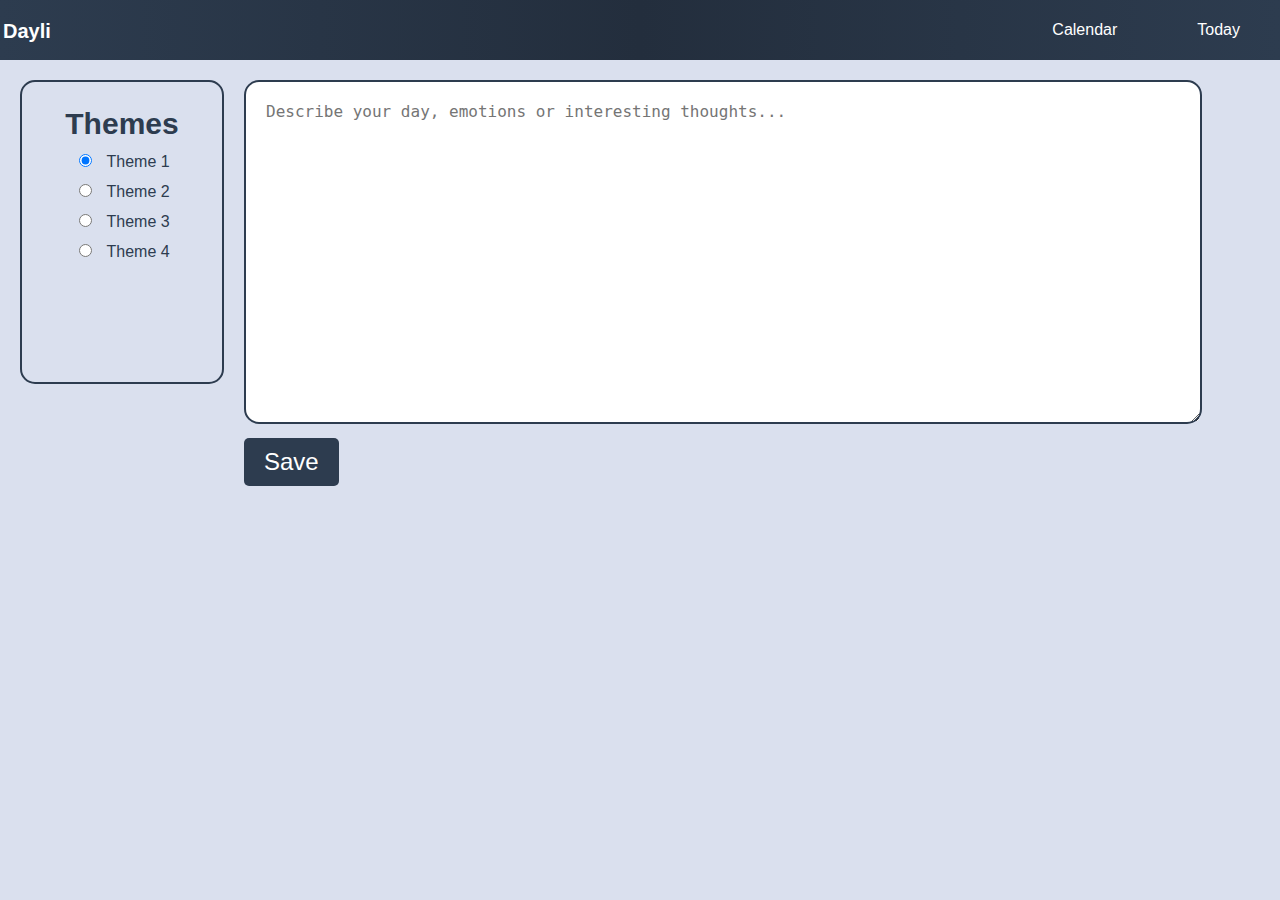
==== index.html @ 431d7ce7 "added" ====
<!DOCTYPE html>
<html lang="en" class="theme1">
<head>
    <meta charset="UTF-8">
    <title>DayLi</title>
    <link rel="stylesheet" href="adds/css/texting.css">
    <script src="adds/js/today.js"></script>
</head>
<body>
    <div class="navbar">
        <div class="navbar_logo">
            <img id="logo" alt="">
            <p>Dayli</p>
        </div>
        <div class="navbar_func-links">
            <a href="calendar.html">Calendar</a>
            <a href="index.html">Today</a>
        </div>
        
    </div>
    <div class="container">
        <div class="sidebar">
            <h2>Themes</h2>
            <div class="theme-option">
                <input type="radio" name="theme" id="theme1" checked>
                <label for="theme1">Theme 1</label>
            </div>
            <div class="theme-option">
                <input type="radio" name="theme" id="theme2">
                <label for="theme2">Theme 2</label>
            </div>
            <div class="theme-option">
                <input type="radio" name="theme" id="theme3">
                <label for="theme3">Theme 3</label>
            </div>
            <div class="theme-option">
                <input type="radio" name="theme" id="theme4">
                <label for="theme4">Theme 4</label>
            </div>
        </div>

        <div class="main-content">
            <textarea class="input-area" placeholder="Describe your day, emotions or interesting thoughts..."></textarea>
            <button class="saveButton" id="savePost">Save</button>
        </div>
    </div>
</body>
</html>
---- adds/css/texting.css ----
.theme1{
    --background-color: rgb(218, 224, 238);
    --text-color: #2d3c4f;
    --input-backgroud-color: white;
    --border-button-color: #2d3c4f;
    --darker-backgroud-color:#232e3d;
}

.theme2{
    --background-color: rgb(211, 252, 179);
    --text-color: #31553a;
    --input-backgroud-color: rgb(175, 237, 191);
    --border-button-color: #466c53;
    --darker-backgroud-color:#274440;
}

.theme3{
    --background-color: rgb(214, 176, 231);
    --text-color: #3c0c22;
    --input-backgroud-color: rgb(217, 184, 184);
    --border-button-color: #6b2a76;
    --darker-backgroud-color:#240e20;
}

.theme4{
    --background-color: rgb(48, 54, 67);
    --text-color: #cedcee;
    --input-backgroud-color: rgb(228, 233, 239);
    --border-button-color: #9faec3;
    --darker-backgroud-color:#9fb1ca;
}

body {
    font-family:'Lucida Sans', 'Lucida Sans Regular', 'Lucida Grande', 'Lucida Sans Unicode', Geneva, Verdana, sans-serif;
    margin: 0;
    padding: 0;
    background-color: var(--background-color);
}

.container {
    display: flex;
    padding: 20px;
}

.sidebar {
    display: flex;
    flex-direction: column;
    align-items: center;
    width: 200px;
    height: 300px;
    margin-right: 20px;
    color: var(--text-color);
    background-color: ;
    border: solid 2px;
    border-color: var(--border-button-color);
    border-radius: 15px;
}

.sidebar h2 {
    font-size: 30px;
    margin-bottom: 10px;
}

.theme-option {
    margin-bottom: 10px;
}

.theme-option input {
    margin-right: 10px;
}

.main-content {
    flex: 1;
}

.input-area {
    width: 90%;
    height: 300px;
    padding: 20px;
    margin-bottom: 10px;
    font-size: 16px;
    border: solid 2px;
    border-color: var(--border-button-color);
    border-radius: 15px;
}

.input-photo {
    width: 100%;
    padding: 10px;
    margin-bottom: 20px;
    font-size: 16px;
}

button {
    border-radius: 5px;
    background-color: var(--border-button-color);
    color: var(--input-backgroud-color);
    border: none;
    padding: 10px 20px;
    cursor: pointer;
    font-size: 24px;
}

button:hover{
    background-color: var(--darker-backgroud-color);
}
body {
    font-family: Arial, sans-serif;
    margin: 0;
    padding: 0;
    box-sizing: border-box;
}

.navbar {
    background: linear-gradient(to right, var(--border-button-color), var(--darker-backgroud-color), var(--border-button-color));
    background-size: cover;
    background-repeat: no-repeat;
    overflow: hidden;
    text-align: center;
    display: flex;
    height: 60px;
    justify-content: space-between;
}

.navbar a {
    display: inline-block;
    color: rgb(255, 255, 255);
    text-align: center;
    padding: 40px;
    text-decoration: none;

}

.navbar a:hover {
    background-color: #e4dfea;
    color: black;
}

.container {
    padding: 20px;
}

.container_request {
    margin-top: 20px;
}

    .container_request input {
        width: 200px;
        height: 40px;
    }

.container_requestr button {
    height: 40px;
    width: 50px;
}

.navbar_profile {
    display: inline-flex;
    flex-direction: row;
    text-align: center;
    align-items: center;
    font-family: Arial, sans-serif;
    margin-right: 20px;
}

    .navbar_profile p {
        padding: 2px;
        font-size: 20px;
        color: white
    }

.photo {
    background-image: url("https://i.pinimg.com/originals/1f/28/c6/1f28c68d2c35f389966b5a363b992d06.png");
    background-position: center;
    background-size: cover;
    width: 50px;
    height: 50px;
    border-radius: 150%;
    margin-left: 4px;
}

img {
    height: 50px;
}

.navbar_func-links {
    display: flex;
    flex-direction: row;
    text-align: center;
    align-items: center;
}

.navbar_logo {
    display: flex;
    flex-direction: row;
}

    .navbar_logo p {
        font-size: 20px;
        font-family: Verdana, Geneva, Tahoma, sans-serif;
        font-weight: bold;
        color: white;
        margin-left: 3px;
    }
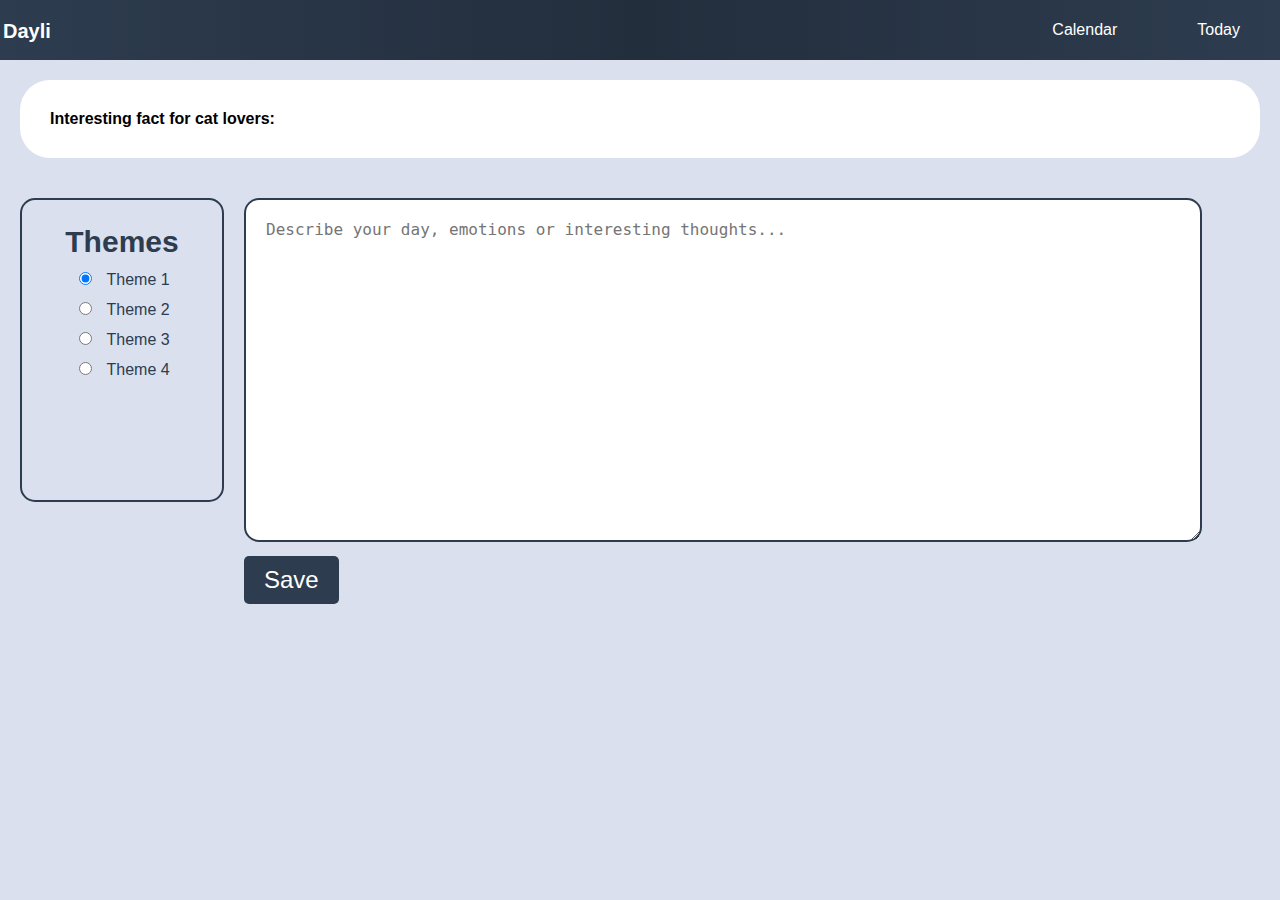
==== commit a5315126: "Fetch added" ====
--- a/index.html
+++ b/index.html
@@ -17,6 +17,10 @@
             <a href="index.html">Today</a>
         </div>
         
+    </div>
+    <div class="api">
+        <span class="intro">Interesting fact for cat lovers: </span>
+        <span class="fact"></span>
     </div>
     <div class="container">
         <div class="sidebar">
--- a/adds/css/texting.css
+++ b/adds/css/texting.css
@@ -51,7 +51,7 @@
     height: 300px;
     margin-right: 20px;
     color: var(--text-color);
-    background-color: ;
+    background-color: var(--background-color);
     border: solid 2px;
     border-color: var(--border-button-color);
     border-radius: 15px;
@@ -203,3 +203,17 @@
         color: white;
         margin-left: 3px;
     }
+
+
+.intro{
+    font-family: 'Lucida Sans', 'Lucida Sans Regular', 'Lucida Grande', 'Lucida Sans Unicode', Geneva, Verdana, sans-serif;
+    font-weight: 600;
+}
+.api{
+    border: 3px solid rgb(77, 33, 33);
+    border-radius: 30px;
+    background-color: white;
+    padding: 30px;
+    margin: 20px;
+    border: solid 2x var(--border-button-color);
+}